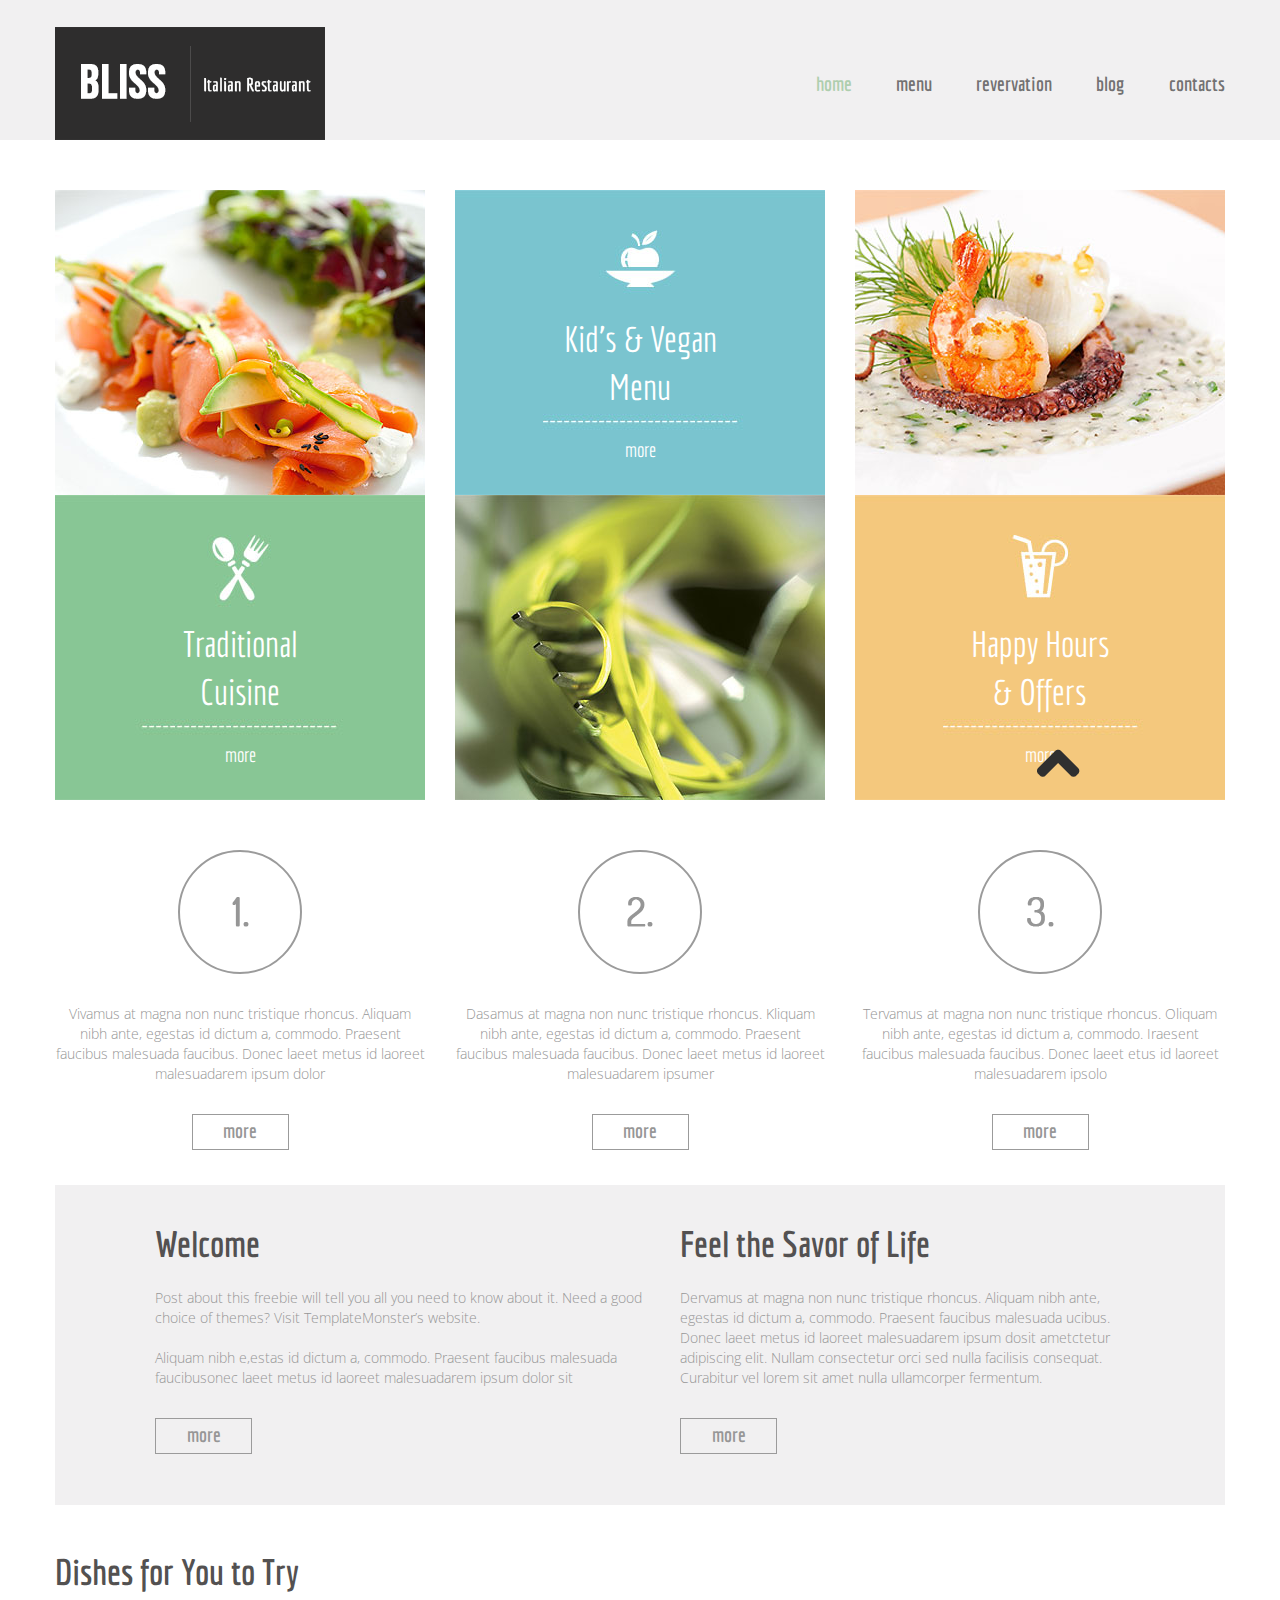
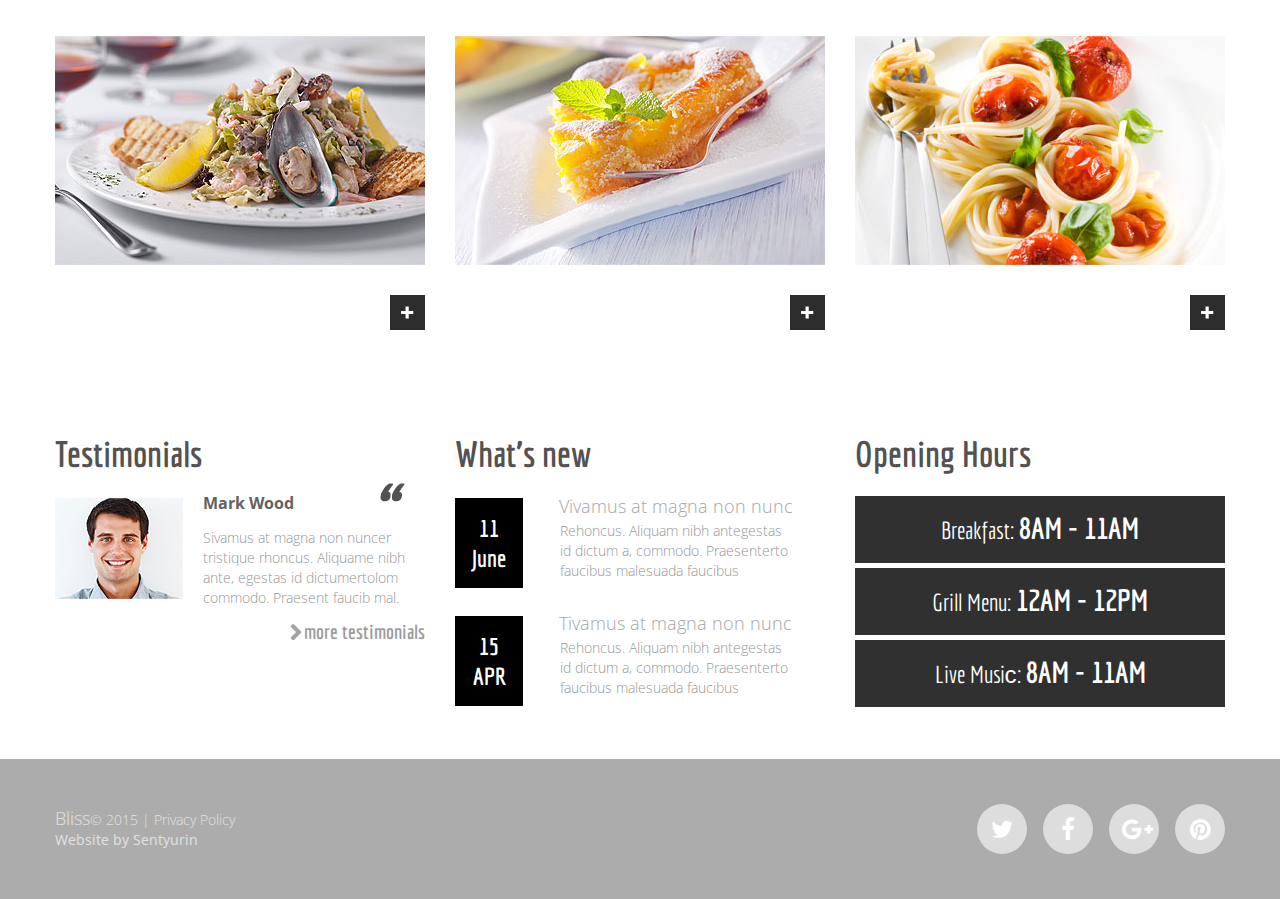
==== index.html @ a60a2397 "+page blog" ====
<!DOCTYPE html>
<html lang="en">
<head>
	<meta charset="UTF-8">
	<link rel="stylesheet" href="css/reset.css">
	<link rel="stylesheet" href="css/style.css">
	<link rel="stylesheet" href="https://maxcdn.bootstrapcdn.com/font-awesome/4.5.0/css/font-awesome.min.css">
	<link rel="shortcut icon" href="./img/favicon.png" type="image/png">
	<title>Bliss - Italian Restaurant</title>
</head>
<body>
	<div id="wrapper">
		<div id="header" class="clearfix">
			<div class="container clearfix">
				<div id="logo">
					<a href="#"><img src="./img/logo.png" height="113" width="270" alt=""></a>
				</div>
				<div id="navigation">
					<ul>
						<li><a href="#" class="active">Home</a></li>
						<li><a href="menu.html">Menu</a></li>
						<li><a href="revervation.html">Revervation</a></li>
						<li><a href="blog.html">Blog</a></li>
						<li><a href="#">Contacts</a></li>
					</ul>
				</div>
			</div>
		</div>
		<div id="top-menu" class="container clearfix">
			<div class="content">
				<div id="catalog">
					<div class="col left">
						<div class="box"></div>
						<div class="box">
							<h1>Traditional<br>Cuisine</h1>
							<a href="#">more</a>
						</div>
					</div>
					<div class="col center">
						<div class="box">
							<h1>Kid’s & Vegan<br>Menu</h1>
							<a href="#">more</a>
						</div>
						<div class="box"></div>
					</div>
					<div class="col right">
						<div class="box"></div>
						<div class="box">
							<h1>Happy Hours<br>& Offers</h1>
							<a href="#">more</a>
						</div>
					</div>
				</div>
			</div>
		</div>
		<div id="middle-menu" class="container clearfix">
			<div class="content">
				<div class="middle-box">
					<div class="mm-img">
						<img src="./img/mm-number(1).png" alt="">
					</div>
					<p>Vivamus at magna non nunc tristique rhoncus. Aliquam nibh ante, egestas id dictum a, commodo. Praesent faucibus malesuada faucibus. Donec laeet metus id laoreet malesuadarem ipsum dolor</p>
					<a href="#" class="button">more</a>
				</div>
				<div class="middle-box">
					<div class="mm-img">
						<img src="./img/mm-number(2).png" alt="">
					</div>
					<p>Dasamus at magna non nunc tristique rhoncus. Kliquam nibh ante, egestas id dictum a, commodo. Praesent faucibus malesuada faucibus. Donec laeet metus id laoreet malesuadarem ipsumer</p>
					<a href="#" class="button">more</a>
				</div>
				<div class="middle-box">
					<div class="mm-img">
						<img src="./img/mm-number(3).png" alt="">
					</div>
					<p>Tervamus at magna non nunc tristique rhoncus. Oliquam nibh ante, egestas id dictum a, commodo. Iraesent faucibus malesuada faucibus. Donec laeet etus id laoreet malesuadarem ipsolo</p>
					<a href="#" class="button">more</a>
				</div>
			</div>
		</div>
		<div id="middle-footer" class="container clearfix">
			<div id="mid-left-col">
				<h2>Welcome</h2>
				<p>Post about this <strong>freebie</strong> will tell you all you need to know about it. Need a good choice of <strong>themes</strong>? Visit TemplateMonster’s website.</p>
				<p>Aliquam nibh e,estas id dictum a, commodo. Praesent faucibus malesuada faucibusonec laeet metus id laoreet malesuadarem ipsum dolor sit</p>
				<a href="#" class="button">more</a>
			</div>
			<div id="mid-right-col">
				<h2>Feel the Savor of Life</h2>
				<p>Dervamus at magna non nunc tristique rhoncus. Aliquam nibh ante, egestas id dictum a, commodo. Praesent faucibus malesuada ucibus. Donec laeet metus id laoreet malesuadarem ipsum dosit ametctetur adipiscing elit. Nullam consectetur orci sed nulla facilisis consequat. Curabitur vel lorem sit amet nulla ullamcorper fermentum.</p>
				<a href="#" class="button">more</a>
			</div>
		</div>
		<div id="bottom-menu" class="container clearfix">
			<h2>Dishes for You to Try</h2>
			<div class="content">
				<div class="bottom-box">
					<img src="./img/bot-img(a1).jpg" height="229" width="370" alt="">
					<a href="#"><div id="add"></div></a>
				</div>
				<div class="bottom-box">
					<img src="./img/bot-img(b1).jpg" height="229" width="370" alt="">
					<a href="#"><div id="add"></div></a>
				</div>
				<div class="bottom-box">
					<img src="./img/bot-img(c1).jpg" height="229" width="370" alt="">
					<a href="#"><div id="add"></div></a>
				</div>
			</div>
		</div>
		<div id="bottom-footer" class="container clearfix">
			<div class="content">
				<div class="bottom-box foot-left-col">
				<h2>Testimonials</h2>
					<img src="./img/apostrophe-icon.png" height="19" width="25" alt="" id="apostroph">
					<img src="./img/bot-footer-img(a1).jpg" height="101" width="128" alt="">
					<h4>Mark Wood</h4>
					<p>Sivamus at magna non nuncer tristique rhoncus. Aliquame nibh ante, egestas id dictumertolom  commodo. Praesent faucib mal.</p>
					<div id="more-info">
						<a href="#">more testimonials</a>
					</div>
				</div>
				<div class="bottom-box foot-center-col">
				<h2>What’s new</h2>
					<div class="element-box">
						<p><span>Vivamus at magna non nunc</span>
						Rehoncus. Aliquam nibh antegestas id dictum a, commodo. Praesenterto faucibus malesuada faucibus</p>
						<div class="date-box">11 June</div>
					</div>
					<div class="element-box">
						<p style="margin-top: 0px"><span>Tivamus at magna non nunc </span>
						Rehoncus. Aliquam nibh antegestas id dictum a, commodo. Praesenterto faucibus malesuada faucibus</p>
						<div class="date-box" style="margin-top: 13px;">15 APR</div>
					</div>
				</div>
				<div class="bottom-box foot-right-col">
				<h2>Opening Hours</h2>
					<div class="element-box">
						<div class="time-box"><p>Breakfast: <span>8AM - 11AM</span></p></div>
						<div class="time-box"><p>Grill Menu: <span>12AM - 12PM</span></p></div>
						<div class="time-box"><p>Live Musiс: <span>8AM - 11AM</span></p></div>
					</div>
				</div>
			</div>
		</div>
	</div>
	<div id="footer" class="clearfix">
		<a href="#" id="anchor"><img src="./img/arrowup-icon.png" height="28" width="43" alt=""></a>
		<div class="container">
			<div id="copyright">
				<p><b>Bliss</b><span>&copy; 2015 |</span> Privacy Policy</p>
				<a href="#">Website by Sentyurin</a>
			</div>
			<div id="social">
				<a href="" id="twitter"><i class="fa fa-twitter"></i></a>
				<a href="" id="fb"><i class="fa fa-facebook"></i></a>
				<a href="" id="gp"><i class="fa fa-google-plus"></i></a>
				<a href="" id="email"><i class="fa fa-pinterest"></i></a>
			</div>
		</div>
	</div>
</body>
</html>
---- css/style.css ----
/*=== IMPORT GOOGLE FONTS===*/

@import url(https://fonts.googleapis.com/css?family=Economica:400,700); /* font-family: 'Economica' */
@import url(https://fonts.googleapis.com/css?family=Open+Sans:400,300,700); /* font-family: 'Open Sans'; */

/* Задачи:

1) Сделать типографию + ссылке в топовых постах +
2) Оптимизировать код: прописать префиксы, поудалять ненужные параметры
3) Пофиксить нижний блок после картинок: добавить иконку к ссылке "more testimonials" +
4) Решить что-то со шрифтами +
5) Подобавлять ко всем путям изображений в HTML './'
6) Сделать нормально иконку-ссылку в нижем меню (стрелочка) +
7) Сделать перенос строки для цифр в нижнем центральном меню (black box) - padding
8) Пересохранить все изображения в PNG в черезстрочном формате
9) Сделать нормальный скелет header, section, footer
10) Убрать высоту у страниц
11) Изменить описание плиток в разделе menu 
12) Сделать якорь (arrow) адаптивным

*/

/*=== END IMPORT ===*/

.clearfix {
	content: '';
	display: block;
	clear: both;
}

body {
	background: #fff;
}

h1 {
	font: 36px/48px 'Economica', sans-serif;
	color: #fff;
}

h2 {
	font: bold 36px/48px 'Economica', sans-serif;
	color: #535151;
}

h3 {
	font: 24px/20px 'Open Sans', sans-serif;
	color: #636262;
}

h4 {
	font: bold 16px/20px 'Open Sans', sans-serif;
	color: #636262;
}

h5 {
	font: lighter 18px/20px 'Open Sans', sans-serif;
	color: #a6a6a6;
}

h6 {
	font: 18px/24px 'Open Sans', sans-serif;
}

p {
	font: lighter 14px/20px 'Open Sans', sans-serif;
	color: #969696;
}

a {
	outline: none;
	text-decoration: none;
}

.container {
	width: 1170px;
	margin: 0 auto;
}

/*=== HEADER ===*/

#wrapper {
	height: 100%;
}

#header {
	background: #f1f0f1;
	height: 140px;
}

#logo {
	float: left;
	margin-top: 27px;
}

#navigation {
	float: right;
	text-transform: lowercase;
}

#navigation ul {
	margin-top: 60px;
}

#navigation li {
	display: inline-block;
	margin-left: 40px;
	font: bold 20px/48px 'Economica', sans-serif;
}

#navigation a {
	color: #727171;
}

#navigation .active {
	color: #aeceae;
}

/*=== END HEADER ===*/

/*=== PAGE "HOME" ===*/

.content {
	margin-left: -30px;
}

/*--- CATALOG ---*/

#top-menu {
	margin-top: 50px;
	height: 610px;
}

.box {
	height: 305px;
	width: 370px;
	background: #f1f0f1;
	margin-left: 30px;
}

.box h1 {
	text-align: center;
	padding-top: 125px;
}

.box a {
	font: 20px/48px 'Economica', sans-serif;
	color: #fff;
	margin: 15px 170px;
	display: block;
	text-transform: lowercase;
}

#catalog .col {
	float: left;
}

#catalog .left .box:first-child {
	background: url(../img/top-imga1.jpg);
}

#catalog .left .box:last-child {
	background: url(../img/top-imga2.jpg);
}

#catalog .center .box:first-child {
	background: url(../img/top-imgb1.jpg);
}

#catalog .center .box:last-child {
	background: url(../img/top-imgb2.jpg);
}

#catalog .right .box:first-child {
	background: url(../img/top-imgc1.jpg);
}

#catalog .right .box:last-child {
	background: url(../img/top-imgc2.jpg);
}

/*--- END CATALOG ---*/

#middle-menu {
	margin-top: 30px;
}

.middle-box {
	text-align: center;
	display: inline-block;
	float: left;
	height: 355px;
	width: 370px;
	margin-left: 30px;
}

.mm-img {
	height: 120px;
	width: 120px;
	border: 2px solid #9b9b9b;
	border-radius: 50%;
	text-align: center;
	line-height: 140px;
	margin: 0 auto;
	margin-top: 20px;
	margin-bottom: 30px;
}

.middle-box a {
	font: bold 20px/48px 'Economica', sans-serif;
	margin-top: 30px;
	background: #fff;
	line-height: 32px;
	display: inline-block;
}

#middle-footer {
	height: 320px;
	background: #f1f0f1;
	margin-top: 20px;
}

#middle-footer .container {
	background: #f1f0f1;
}

#middle-footer p {
	margin-top: 20px;
}

#middle-footer a {
	font: bold 20px/48px 'Economica', sans-serif;
	line-height: 32px;
	display: inline-block;
}

#mid-left-col {
	float: left;
	width: 490px;
	padding: 35px 0;
	margin-left: 100px;
	display: block;
}

#mid-right-col {
	float: right;
	padding: 35px 0;
	width: 470px;
	margin-right: 75px;
}

#bottom-menu {
	height: 385px;
	margin-top: 43px;
}

#bottom-menu h2 {
	margin-bottom: 40px;
}

#bottom-menu img {
	display: block;
}


.bottom-box {
	width: 370px;
	float: left;
	margin-left: 30px;
}
.bottom-box a {
	display: block;
}

#add {
	width: 35px;
	height: 35px;
	background: url(../img/add-icon.png) no-repeat center, #2e2d2d;
	float: right;
	margin-top: 30px;
}

#add:active {
	box-shadow: inset 0 0 10px rgba(0,0,0,1);
}

#bottom-footer {
	height: 279px;
	margin-top: 97px;
}

#bottom-footer .bottom-box {
	height: 278px;
}

#bottom-footer .foot-center-col h2 {
	margin-bottom: 20px;
}

#apostroph {
	float: right;
	position: relative;
	top: -15px;
}

.foot-left-col img {
	float: left;
	margin-top: 20px;
	margin-right: 20px;
}

.foot-left-col h4, p {
	margin-top: 15px;
	display: block;
}

.foot-left-col a {
	color: #9b9b9b;
	text-transform: lowercase;
	font: bold 20px/48px 'Economica', sans-serif;
	float: right;
}

.foot-left-col a:hover {
	color: #2e2d2d;
	transition: .2s;
}

.foot-left-col a {
	background: url(../img/arrow-icon.png) no-repeat left center;
	width: 135px;
}

#more-info {
	text-align: right;
}

.foot-center-col .element-box {
	height: 105px;
	width: 370px;
}

.foot-center-col .date-box {
	background: #000;
	color: #fff;
	font: bold 24px/30px 'Economica', sans-serif;
	width: 68px;
	text-align: center;
	line-height: 30px;
	display: block;
	margin-right: 30px;
	float: left;
	padding: 15px;
	height: 90px;

	-webkit-box-sizing: border-box;
	-moz-box-sizing: border-box;
	-o-box-sizing: border-box;
	box-sizing: border-box;
}

.foot-center-col p {
	float: right;
	width: 235px;
	margin-top: -12px;
}

.foot-center-col span {
	float: right;
	width: 250px;
	margin-top: 10px;
	font: lighter 18px/20px 'Open Sans', sans-serif;
	color: #a6a6a6;
	position: relative;
	left: 14px;
	margin-bottom: 5px;
}

.foot-center-col p {
	margin-right: 30px;
	right: 10px;
}

.foot-right-col .time-box {
	height: 67px;
	width: 370px;
	background: #303030;
	margin-top: 5px;
	display: inline-block;
	text-align: center;
}

.foot-right-col .time-box p {
	font: 24px/48px 'Economica', sans-serif;
	color: #fff;
	position: relative;
	top: -7px;
}

.foot-right-col .time-box span {
	font: bold 30px/48px 'Economica', sans-serif;
}

.foot-right-col .element-box {
	margin-top: 13px;
}

/*=== END PAGE "HOME" ===*/


/*=== PAGE "MENU" ===*/

.box-2 {
	height: 490px;
	width: 370px;
	background: #f1f0f1;
	float: left;
	margin: 30px 0 0px 30px;
}

.box-text {
	margin: 25px;
}

.button {
	border: 1px solid #9b9b9b;
	font: bold 20px/48px 'Economica', sans-serif;
	margin-top: 30px;
	width: 97px;
	height: 36px;
	color: #969696;
	line-height: 32px;
	vertical-align: middle;
	display: inline-block;
	text-align: center;
	cursor: pointer;

	-webkit-box-sizing: border-box;
	-moz-box-sizing: border-box;
	-o-box-sizing: border-box;
	box-sizing: border-box;
}

.button:hover {
	color: #fff;
	background: #2e2d2d;
	border: 1px solid #2e2d2d;
	transition: .2s;
}

/*=== END PAGE "MENU" ===*/

/*=== PAGE "RESERVATION" ===*/

#left-column img {
	float: left;
}

#reservation h2 {
	margin-top: 40px;
	margin-bottom: 20px;
}

.text-a {
	padding-left: 30px;
	width: 360px;
	float: left;
}

.text-b {
	width: 770px;
	float: left;
}

#right-column {
	width: 365px;
	float: right;
}

#right-column select {
	float: right;
	margin-left: 20px;
	height: 30px;
	width: 95px;
	margin-top: 15px;
	border: 1px solid #f1f1f1;
	font: 14px/27px 'Open Sans', sans-serif;
	background: #fdfdfd;
	color: #737272;
	outline: none;
	display: inline-block;
}

#right-column option {
	width: 55px;
	text-align: center;
}

#right-column .left_selection {
	float: left;
	width: 150px;
	height: 30px;
}

#right-column .right_selection {
	float: right;
	width: 150px;
	height: 30px;
}


input {
	margin-top: 15px;
	height: 30px;
	width: 365px;
	padding-left: 10px;
	font: 14px/27px 'Open Sans', sans-serif;
	background: #fdfdfd;
	color: #737272;
	border: 1px solid #f1f1f1;

	-webkit-box-sizing: border-box;
	-moz-box-sizing: border-box;
	-o-box-sizing: border-box;
	box-sizing: border-box;
}

input:focus {
	outline: none;
}

.cal-input {
	background: url(../img/cal-icon-menu.png) no-repeat 240px 2px, #fdfdfd;
} 

.short-input {
	width: 280px;
	float: right;
}

#right-column .button {
	float: right;
	margin-left: 15px;
}

#right-column textarea {
	height: 140px;
	width: 365px;
	margin-top: 65px;
	padding-left: 10px;
	font: 14px/27px 'Open Sans', sans-serif;
	border: 1px solid #f1f1f1;
	outline: none;
	resize: none;

	-webkit-box-sizing: border-box;
	-moz-box-sizing: border-box;
	-o-box-sizing: border-box;
	box-sizing: border-box;
}

#right-column span {
	float: left;
	margin-top: 17px;
	font: 14px/27px 'Open Sans', sans-serif;
	color: #535151;
}

.input-contacts {
	font: 16px/20px 'Open Sans', sans-serif;
	color: #727171;
	margin-bottom: 45px;
	width: 90%;
}

/*=== END "RESERVATION" ===*/

/*=== PAGE "BLOG" ===*/

#blog {
	margin-top: 50px;
}

#blog h3 {
	margin-bottom: 25px;
}

#blog_page {
	width: 800px;
	float: left;
}

.blog_box {
	min-height: 680px;
	width: 670px;
}

#blog_list {
	width: 365px;
	height: 305px;
	float: right;
}

#blog_list h2 {margin-bottom: 10px;}

#blog_list a {
	font: 16px/24px 'Open Sans', sans-serif;
	color: #636262;
}

#blog_list ul {
	margin-left: 20px;
	list-style-type: disc;
	color: #636262;
}

#blog_posts {
	float: right;
	margin-top: 20px;
}

#blog_posts img {
	margin-bottom: 45px;
}

#blog_posts h2 {
	margin-bottom: 20px;
}

.posts_box{
	min-height: 125px;
	width: 365px;
}

.posts_text {
	width: 210px;
	float: right;
}

/*=== END PAGE "BLOG"===*/

/*=== FOOTER ===*/

#footer {
	background: #adacac;
	height: 140px;
	bottom: 0;
	position: relative;
	top: 35px;
}

#copyright b {
	font: lighter 18px/18px 'Open Sans', sans-serif;
}

#copyright p {
	padding-top: 50px;
	color: #e2e2e2;
	position: relative;
}

#copyright a {
	font: 14px 'Open Sans', sans-serif;
	color: #e2e2e2;
}

#social a {
	height: 24px;
	width: 24px;
	background: #ddd;
	border-radius: 50%;
	padding: 13px;
	display: inline-block;
	float: left;
	text-align: center;
	margin-left: 16px;
	position: relative;
	top: -45px;
}

#social i {
	color: #fff;
	font-size: 24px;
}

#social {
	float: right;
}

#anchor {
	position: fixed;
	right: 200px;
	bottom: 120px;
	z-index: 1;
}

/*=== END FOOTER ===*/
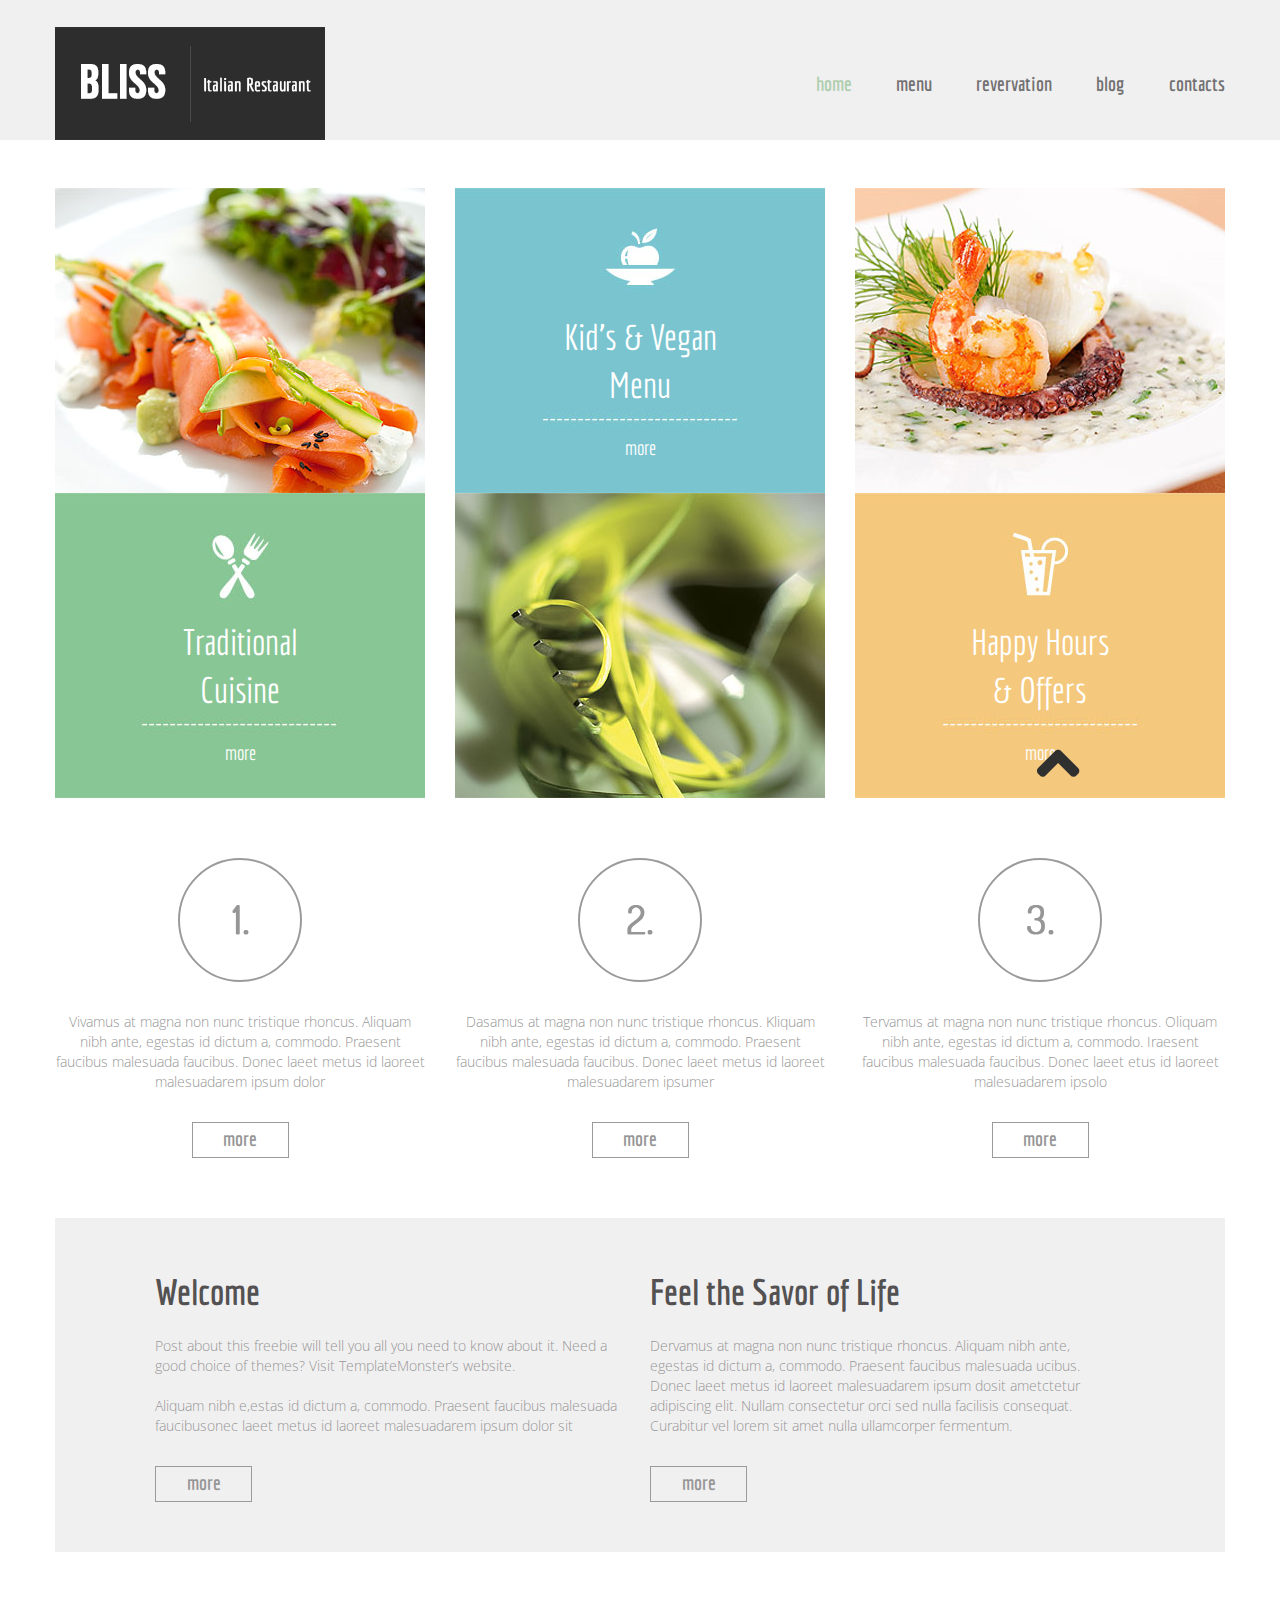
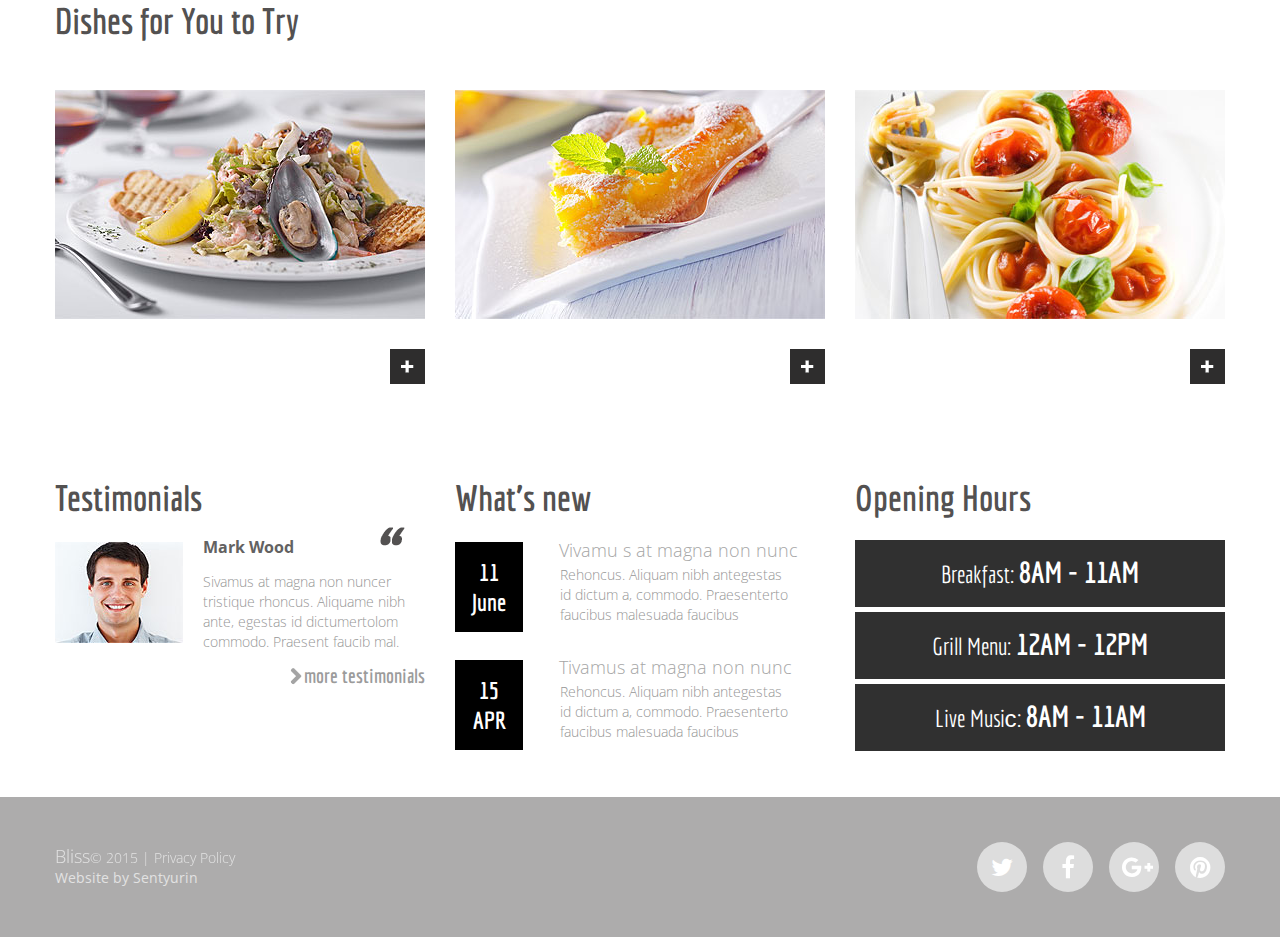
==== commit 96ec2bee: "full fix page "menu"" ====
--- a/index.html
+++ b/index.html
@@ -1,163 +1,163 @@
-<!DOCTYPE html>
-<html lang="en">
-<head>
-	<meta charset="UTF-8">
-	<link rel="stylesheet" href="css/reset.css">
-	<link rel="stylesheet" href="css/style.css">
-	<link rel="stylesheet" href="https://maxcdn.bootstrapcdn.com/font-awesome/4.5.0/css/font-awesome.min.css">
-	<link rel="shortcut icon" href="./img/favicon.png" type="image/png">
-	<title>Bliss - Italian Restaurant</title>
-</head>
-<body>
-	<div id="wrapper">
-		<div id="header" class="clearfix">
-			<div class="container clearfix">
-				<div id="logo">
-					<a href="#"><img src="./img/logo.png" height="113" width="270" alt=""></a>
-				</div>
-				<div id="navigation">
-					<ul>
-						<li><a href="#" class="active">Home</a></li>
-						<li><a href="menu.html">Menu</a></li>
-						<li><a href="revervation.html">Revervation</a></li>
-						<li><a href="blog.html">Blog</a></li>
-						<li><a href="#">Contacts</a></li>
-					</ul>
-				</div>
-			</div>
-		</div>
-		<div id="top-menu" class="container clearfix">
-			<div class="content">
-				<div id="catalog">
-					<div class="col left">
-						<div class="box"></div>
-						<div class="box">
-							<h1>Traditional<br>Cuisine</h1>
-							<a href="#">more</a>
-						</div>
-					</div>
-					<div class="col center">
-						<div class="box">
-							<h1>Kid’s & Vegan<br>Menu</h1>
-							<a href="#">more</a>
-						</div>
-						<div class="box"></div>
-					</div>
-					<div class="col right">
-						<div class="box"></div>
-						<div class="box">
-							<h1>Happy Hours<br>& Offers</h1>
-							<a href="#">more</a>
-						</div>
-					</div>
-				</div>
-			</div>
-		</div>
-		<div id="middle-menu" class="container clearfix">
-			<div class="content">
-				<div class="middle-box">
-					<div class="mm-img">
-						<img src="./img/mm-number(1).png" alt="">
-					</div>
-					<p>Vivamus at magna non nunc tristique rhoncus. Aliquam nibh ante, egestas id dictum a, commodo. Praesent faucibus malesuada faucibus. Donec laeet metus id laoreet malesuadarem ipsum dolor</p>
-					<a href="#" class="button">more</a>
-				</div>
-				<div class="middle-box">
-					<div class="mm-img">
-						<img src="./img/mm-number(2).png" alt="">
-					</div>
-					<p>Dasamus at magna non nunc tristique rhoncus. Kliquam nibh ante, egestas id dictum a, commodo. Praesent faucibus malesuada faucibus. Donec laeet metus id laoreet malesuadarem ipsumer</p>
-					<a href="#" class="button">more</a>
-				</div>
-				<div class="middle-box">
-					<div class="mm-img">
-						<img src="./img/mm-number(3).png" alt="">
-					</div>
-					<p>Tervamus at magna non nunc tristique rhoncus. Oliquam nibh ante, egestas id dictum a, commodo. Iraesent faucibus malesuada faucibus. Donec laeet etus id laoreet malesuadarem ipsolo</p>
-					<a href="#" class="button">more</a>
-				</div>
-			</div>
-		</div>
-		<div id="middle-footer" class="container clearfix">
-			<div id="mid-left-col">
-				<h2>Welcome</h2>
-				<p>Post about this <strong>freebie</strong> will tell you all you need to know about it. Need a good choice of <strong>themes</strong>? Visit TemplateMonster’s website.</p>
-				<p>Aliquam nibh e,estas id dictum a, commodo. Praesent faucibus malesuada faucibusonec laeet metus id laoreet malesuadarem ipsum dolor sit</p>
-				<a href="#" class="button">more</a>
-			</div>
-			<div id="mid-right-col">
-				<h2>Feel the Savor of Life</h2>
-				<p>Dervamus at magna non nunc tristique rhoncus. Aliquam nibh ante, egestas id dictum a, commodo. Praesent faucibus malesuada ucibus. Donec laeet metus id laoreet malesuadarem ipsum dosit ametctetur adipiscing elit. Nullam consectetur orci sed nulla facilisis consequat. Curabitur vel lorem sit amet nulla ullamcorper fermentum.</p>
-				<a href="#" class="button">more</a>
-			</div>
-		</div>
-		<div id="bottom-menu" class="container clearfix">
-			<h2>Dishes for You to Try</h2>
-			<div class="content">
-				<div class="bottom-box">
-					<img src="./img/bot-img(a1).jpg" height="229" width="370" alt="">
-					<a href="#"><div id="add"></div></a>
-				</div>
-				<div class="bottom-box">
-					<img src="./img/bot-img(b1).jpg" height="229" width="370" alt="">
-					<a href="#"><div id="add"></div></a>
-				</div>
-				<div class="bottom-box">
-					<img src="./img/bot-img(c1).jpg" height="229" width="370" alt="">
-					<a href="#"><div id="add"></div></a>
-				</div>
-			</div>
-		</div>
-		<div id="bottom-footer" class="container clearfix">
-			<div class="content">
-				<div class="bottom-box foot-left-col">
-				<h2>Testimonials</h2>
-					<img src="./img/apostrophe-icon.png" height="19" width="25" alt="" id="apostroph">
-					<img src="./img/bot-footer-img(a1).jpg" height="101" width="128" alt="">
-					<h4>Mark Wood</h4>
-					<p>Sivamus at magna non nuncer tristique rhoncus. Aliquame nibh ante, egestas id dictumertolom  commodo. Praesent faucib mal.</p>
-					<div id="more-info">
-						<a href="#">more testimonials</a>
-					</div>
-				</div>
-				<div class="bottom-box foot-center-col">
-				<h2>What’s new</h2>
-					<div class="element-box">
-						<p><span>Vivamus at magna non nunc</span>
-						Rehoncus. Aliquam nibh antegestas id dictum a, commodo. Praesenterto faucibus malesuada faucibus</p>
-						<div class="date-box">11 June</div>
-					</div>
-					<div class="element-box">
-						<p style="margin-top: 0px"><span>Tivamus at magna non nunc </span>
-						Rehoncus. Aliquam nibh antegestas id dictum a, commodo. Praesenterto faucibus malesuada faucibus</p>
-						<div class="date-box" style="margin-top: 13px;">15 APR</div>
-					</div>
-				</div>
-				<div class="bottom-box foot-right-col">
-				<h2>Opening Hours</h2>
-					<div class="element-box">
-						<div class="time-box"><p>Breakfast: <span>8AM - 11AM</span></p></div>
-						<div class="time-box"><p>Grill Menu: <span>12AM - 12PM</span></p></div>
-						<div class="time-box"><p>Live Musiс: <span>8AM - 11AM</span></p></div>
-					</div>
-				</div>
-			</div>
-		</div>
-	</div>
-	<div id="footer" class="clearfix">
-		<a href="#" id="anchor"><img src="./img/arrowup-icon.png" height="28" width="43" alt=""></a>
-		<div class="container">
-			<div id="copyright">
-				<p><b>Bliss</b><span>&copy; 2015 |</span> Privacy Policy</p>
-				<a href="#">Website by Sentyurin</a>
-			</div>
-			<div id="social">
-				<a href="" id="twitter"><i class="fa fa-twitter"></i></a>
-				<a href="" id="fb"><i class="fa fa-facebook"></i></a>
-				<a href="" id="gp"><i class="fa fa-google-plus"></i></a>
-				<a href="" id="email"><i class="fa fa-pinterest"></i></a>
-			</div>
-		</div>
-	</div>
-</body>
+<!DOCTYPE html>
+<html lang="en">
+<head>
+	<meta charset="UTF-8">
+	<link rel="stylesheet" href="css/reset.css">
+	<link rel="stylesheet" href="css/style.css">
+	<link rel="stylesheet" href="https://maxcdn.bootstrapcdn.com/font-awesome/4.5.0/css/font-awesome.min.css"> <!-- import icons -->
+	<link rel="shortcut icon" href="img/favicon.png" type="image/png">
+	<title>Bliss - Italian Restaurant</title>
+</head>
+<body>
+	<div class="wrapper">
+		<div id="header" class="clearfix">
+			<div class="container">
+				<div id="logo">
+					<a href="#"><img src="img/logo.png" height="113" width="270" alt=""></a>
+				</div>
+				<ul id="navigation">
+					<li><a href="#" class="active">Home</a></li>
+					<li><a href="menu.html">Menu</a></li>
+					<li><a href="revervation.html">Revervation</a></li>
+					<li><a href="blog.html">Blog</a></li>
+					<li><a href="contacts.html">Contacts</a></li>
+				</ul>
+			</div>
+		</div>
+		<div id="sources" class="container clearfix row">
+			<div class="content">
+				<div id="src-items">
+					<div class="col left">
+						<div class="src-item"></div>
+						<div class="src-item">
+							<h1>Traditional<br>Cuisine</h1>
+							<a href="#">more</a>
+						</div>
+					</div>
+					<div class="col center">
+						<div class="src-item">
+							<h1>Kid’s & Vegan<br>Menu</h1>
+							<a href="#">more</a>
+						</div>
+						<div class="src-item"></div>
+					</div>
+					<div class="col right">
+						<div class="src-item"></div>
+						<div class="src-item">
+							<h1>Happy Hours<br>& Offers</h1>
+							<a href="#">more</a>
+						</div>
+					</div>
+				</div>
+			</div>
+		</div>
+		<div id="steps" class="container clearfix">
+			<div class="content">
+				<div class="s-item row">
+					<div class="mm-img">
+						<img src="./img/mm-number(1).png" alt="">
+					</div>
+					<p>Vivamus at magna non nunc tristique rhoncus. Aliquam nibh ante, egestas id dictum a, commodo. Praesent faucibus malesuada faucibus. Donec laeet metus id laoreet malesuadarem ipsum dolor</p>
+					<a href="#" class="button">more</a>
+				</div>
+				<div class="s-item row">
+					<div class="mm-img">
+						<img src="./img/mm-number(2).png" alt="">
+					</div>
+					<p>Dasamus at magna non nunc tristique rhoncus. Kliquam nibh ante, egestas id dictum a, commodo. Praesent faucibus malesuada faucibus. Donec laeet metus id laoreet malesuadarem ipsumer</p>
+					<a href="#" class="button">more</a>
+				</div>
+				<div class="s-item row">
+					<div class="mm-img">
+						<img src="./img/mm-number(3).png" alt="">
+					</div>
+					<p>Tervamus at magna non nunc tristique rhoncus. Oliquam nibh ante, egestas id dictum a, commodo. Iraesent faucibus malesuada faucibus. Donec laeet etus id laoreet malesuadarem ipsolo</p>
+					<a href="#" class="button">more</a>
+				</div>
+			</div>
+		</div>
+		<div id="posts" class="container clearfix row">
+			<div class="col">
+				<h2>Welcome</h2>
+				<p>Post about this <strong>freebie</strong> will tell you all you need to know about it. Need a good choice of <strong>themes</strong>? Visit TemplateMonster’s website.</p>
+				<p>Aliquam nibh e,estas id dictum a, commodo. Praesent faucibus malesuada faucibusonec laeet metus id laoreet malesuadarem ipsum dolor sit</p>
+				<a href="#" class="button">more</a>
+			</div>
+			<div class="col">
+				<h2>Feel the Savor of Life</h2>
+				<p>Dervamus at magna non nunc tristique rhoncus. Aliquam nibh ante, egestas id dictum a, commodo. Praesent faucibus malesuada ucibus. Donec laeet metus id laoreet malesuadarem ipsum dosit ametctetur adipiscing elit. Nullam consectetur orci sed nulla facilisis consequat. Curabitur vel lorem sit amet nulla ullamcorper fermentum.</p>
+				<a href="#" class="button">more</a>
+			</div>
+		</div>
+		<div id="catalog" class="container clearfix row">
+			<h2>Dishes for You to Try</h2>
+			<div class="content row">
+				<div class="c-item">
+					<img src="./img/bot-img(a1).jpg" height="229" width="370" alt="">
+					<a href="#"><div class="add-button"></div></a>
+				</div>
+				<div class="c-item">
+					<img src="./img/bot-img(b1).jpg" height="229" width="370" alt="">
+					<a href="#"><div class="add-button"></div></a>
+				</div>
+				<div class="c-item">
+					<img src="./img/bot-img(c1).jpg" height="229" width="370" alt="">
+					<a href="#"><div class="add-button"></div></a>
+				</div>
+			</div>
+		</div>
+		<div id="info" class="container clearfix row">
+			<div class="content">
+				<div class="c-item foot-left-col"> <!-- flexible class -->
+				<h2>Testimonials</h2>
+					<!-- need fix --><img src="./img/apostrophe-icon.png" height="19" width="25" id="apostroph">
+					<img src="./img/bot-footer-img(a1).jpg" height="101" width="128" alt="">
+					<h4>Mark Wood</h4>
+					<p>Sivamus at magna non nuncer tristique rhoncus. Aliquame nibh ante, egestas id dictumertolom  commodo. Praesent faucib mal.</p>
+					<div id="more-info">
+						<a href="#">more testimonials</a>
+					</div>
+				</div>
+				<div class="c-item foot-center-col"> <!-- flexible class -->
+				<h2>What’s new</h2>
+					<div class="info-item">
+						<p><span>Vivamu s at magna non nunc</span>
+						Rehoncus. Aliquam nibh antegestas id dictum a, commodo. Praesenterto faucibus malesuada faucibus</p>
+						<div class="date-box">11 June</div>
+					</div>
+					<div class="info-item">
+						<p style="margin-top: 0px"><span>Tivamus at magna non nunc </span>
+						Rehoncus. Aliquam nibh antegestas id dictum a, commodo. Praesenterto faucibus malesuada faucibus</p>
+						<div class="date-box" style="margin-top: 13px;">15 APR</div>
+					</div>
+				</div>
+				<div class="c-item foot-right-col"> <!-- flexible class -->
+				<h2>Opening Hours</h2>
+					<div class="info-item">
+						<div class="time-box"><p>Breakfast: <span>8AM - 11AM</span></p></div>
+						<div class="time-box"><p>Grill Menu: <span>12AM - 12PM</span></p></div>
+						<div class="time-box"><p>Live Musiс: <span>8AM - 11AM</span></p></div>
+					</div>
+				</div>
+			</div>
+		</div>
+	</div>
+	<div id="footer" class="clearfix">
+		<a href="#" id="anchor">
+			<img src="./img/arrowup-icon.png" height="28" width="43" alt="">
+		</a>
+		<div class="container">
+			<div id="copyright">
+				<p><b>Bliss</b><span>&copy; 2015 |</span> Privacy Policy</p>
+				<a href="#">Website by Sentyurin</a>
+			</div>
+			<div id="social">
+				<a href="" id="twitter"><i class="fa fa-twitter"></i></a>
+				<a href="" id="fb"><i class="fa fa-facebook"></i></a>
+				<a href="" id="gp"><i class="fa fa-google-plus"></i></a>
+				<a href="" id="email"><i class="fa fa-pinterest"></i></a>
+			</div>
+		</div>
+	</div>
+</body>
 </html>--- a/css/style.css
+++ b/css/style.css
@@ -1,696 +1,800 @@
-/*=== IMPORT GOOGLE FONTS===*/
-
-@import url(https://fonts.googleapis.com/css?family=Economica:400,700); /* font-family: 'Economica' */
-@import url(https://fonts.googleapis.com/css?family=Open+Sans:400,300,700); /* font-family: 'Open Sans'; */
-
-/* Задачи:
-
-1) Сделать типографию + ссылке в топовых постах +
-2) Оптимизировать код: прописать префиксы, поудалять ненужные параметры
-3) Пофиксить нижний блок после картинок: добавить иконку к ссылке "more testimonials" +
-4) Решить что-то со шрифтами +
-5) Подобавлять ко всем путям изображений в HTML './'
-6) Сделать нормально иконку-ссылку в нижем меню (стрелочка) +
-7) Сделать перенос строки для цифр в нижнем центральном меню (black box) - padding
-8) Пересохранить все изображения в PNG в черезстрочном формате
-9) Сделать нормальный скелет header, section, footer
-10) Убрать высоту у страниц
-11) Изменить описание плиток в разделе menu 
-12) Сделать якорь (arrow) адаптивным
-
-*/
-
-/*=== END IMPORT ===*/
-
-.clearfix {
-	content: '';
-	display: block;
-	clear: both;
-}
-
-body {
-	background: #fff;
-}
-
-h1 {
-	font: 36px/48px 'Economica', sans-serif;
-	color: #fff;
-}
-
-h2 {
-	font: bold 36px/48px 'Economica', sans-serif;
-	color: #535151;
-}
-
-h3 {
-	font: 24px/20px 'Open Sans', sans-serif;
-	color: #636262;
-}
-
-h4 {
-	font: bold 16px/20px 'Open Sans', sans-serif;
-	color: #636262;
-}
-
-h5 {
-	font: lighter 18px/20px 'Open Sans', sans-serif;
-	color: #a6a6a6;
-}
-
-h6 {
-	font: 18px/24px 'Open Sans', sans-serif;
-}
-
-p {
-	font: lighter 14px/20px 'Open Sans', sans-serif;
-	color: #969696;
-}
-
-a {
-	outline: none;
-	text-decoration: none;
-}
-
-.container {
-	width: 1170px;
-	margin: 0 auto;
-}
-
-/*=== HEADER ===*/
-
-#wrapper {
-	height: 100%;
-}
-
-#header {
-	background: #f1f0f1;
-	height: 140px;
-}
-
-#logo {
-	float: left;
-	margin-top: 27px;
-}
-
-#navigation {
-	float: right;
-	text-transform: lowercase;
-}
-
-#navigation ul {
-	margin-top: 60px;
-}
-
-#navigation li {
-	display: inline-block;
-	margin-left: 40px;
-	font: bold 20px/48px 'Economica', sans-serif;
-}
-
-#navigation a {
-	color: #727171;
-}
-
-#navigation .active {
-	color: #aeceae;
-}
-
-/*=== END HEADER ===*/
-
-/*=== PAGE "HOME" ===*/
-
-.content {
-	margin-left: -30px;
-}
-
-/*--- CATALOG ---*/
-
-#top-menu {
-	margin-top: 50px;
-	height: 610px;
-}
-
-.box {
-	height: 305px;
-	width: 370px;
-	background: #f1f0f1;
-	margin-left: 30px;
-}
-
-.box h1 {
-	text-align: center;
-	padding-top: 125px;
-}
-
-.box a {
-	font: 20px/48px 'Economica', sans-serif;
-	color: #fff;
-	margin: 15px 170px;
-	display: block;
-	text-transform: lowercase;
-}
-
-#catalog .col {
-	float: left;
-}
-
-#catalog .left .box:first-child {
-	background: url(../img/top-imga1.jpg);
-}
-
-#catalog .left .box:last-child {
-	background: url(../img/top-imga2.jpg);
-}
-
-#catalog .center .box:first-child {
-	background: url(../img/top-imgb1.jpg);
-}
-
-#catalog .center .box:last-child {
-	background: url(../img/top-imgb2.jpg);
-}
-
-#catalog .right .box:first-child {
-	background: url(../img/top-imgc1.jpg);
-}
-
-#catalog .right .box:last-child {
-	background: url(../img/top-imgc2.jpg);
-}
-
-/*--- END CATALOG ---*/
-
-#middle-menu {
-	margin-top: 30px;
-}
-
-.middle-box {
-	text-align: center;
-	display: inline-block;
-	float: left;
-	height: 355px;
-	width: 370px;
-	margin-left: 30px;
-}
-
-.mm-img {
-	height: 120px;
-	width: 120px;
-	border: 2px solid #9b9b9b;
-	border-radius: 50%;
-	text-align: center;
-	line-height: 140px;
-	margin: 0 auto;
-	margin-top: 20px;
-	margin-bottom: 30px;
-}
-
-.middle-box a {
-	font: bold 20px/48px 'Economica', sans-serif;
-	margin-top: 30px;
-	background: #fff;
-	line-height: 32px;
-	display: inline-block;
-}
-
-#middle-footer {
-	height: 320px;
-	background: #f1f0f1;
-	margin-top: 20px;
-}
-
-#middle-footer .container {
-	background: #f1f0f1;
-}
-
-#middle-footer p {
-	margin-top: 20px;
-}
-
-#middle-footer a {
-	font: bold 20px/48px 'Economica', sans-serif;
-	line-height: 32px;
-	display: inline-block;
-}
-
-#mid-left-col {
-	float: left;
-	width: 490px;
-	padding: 35px 0;
-	margin-left: 100px;
-	display: block;
-}
-
-#mid-right-col {
-	float: right;
-	padding: 35px 0;
-	width: 470px;
-	margin-right: 75px;
-}
-
-#bottom-menu {
-	height: 385px;
-	margin-top: 43px;
-}
-
-#bottom-menu h2 {
-	margin-bottom: 40px;
-}
-
-#bottom-menu img {
-	display: block;
-}
-
-
-.bottom-box {
-	width: 370px;
-	float: left;
-	margin-left: 30px;
-}
-.bottom-box a {
-	display: block;
-}
-
-#add {
-	width: 35px;
-	height: 35px;
-	background: url(../img/add-icon.png) no-repeat center, #2e2d2d;
-	float: right;
-	margin-top: 30px;
-}
-
-#add:active {
-	box-shadow: inset 0 0 10px rgba(0,0,0,1);
-}
-
-#bottom-footer {
-	height: 279px;
-	margin-top: 97px;
-}
-
-#bottom-footer .bottom-box {
-	height: 278px;
-}
-
-#bottom-footer .foot-center-col h2 {
-	margin-bottom: 20px;
-}
-
-#apostroph {
-	float: right;
-	position: relative;
-	top: -15px;
-}
-
-.foot-left-col img {
-	float: left;
-	margin-top: 20px;
-	margin-right: 20px;
-}
-
-.foot-left-col h4, p {
-	margin-top: 15px;
-	display: block;
-}
-
-.foot-left-col a {
-	color: #9b9b9b;
-	text-transform: lowercase;
-	font: bold 20px/48px 'Economica', sans-serif;
-	float: right;
-}
-
-.foot-left-col a:hover {
-	color: #2e2d2d;
-	transition: .2s;
-}
-
-.foot-left-col a {
-	background: url(../img/arrow-icon.png) no-repeat left center;
-	width: 135px;
-}
-
-#more-info {
-	text-align: right;
-}
-
-.foot-center-col .element-box {
-	height: 105px;
-	width: 370px;
-}
-
-.foot-center-col .date-box {
-	background: #000;
-	color: #fff;
-	font: bold 24px/30px 'Economica', sans-serif;
-	width: 68px;
-	text-align: center;
-	line-height: 30px;
-	display: block;
-	margin-right: 30px;
-	float: left;
-	padding: 15px;
-	height: 90px;
-
-	-webkit-box-sizing: border-box;
-	-moz-box-sizing: border-box;
-	-o-box-sizing: border-box;
-	box-sizing: border-box;
-}
-
-.foot-center-col p {
-	float: right;
-	width: 235px;
-	margin-top: -12px;
-}
-
-.foot-center-col span {
-	float: right;
-	width: 250px;
-	margin-top: 10px;
-	font: lighter 18px/20px 'Open Sans', sans-serif;
-	color: #a6a6a6;
-	position: relative;
-	left: 14px;
-	margin-bottom: 5px;
-}
-
-.foot-center-col p {
-	margin-right: 30px;
-	right: 10px;
-}
-
-.foot-right-col .time-box {
-	height: 67px;
-	width: 370px;
-	background: #303030;
-	margin-top: 5px;
-	display: inline-block;
-	text-align: center;
-}
-
-.foot-right-col .time-box p {
-	font: 24px/48px 'Economica', sans-serif;
-	color: #fff;
-	position: relative;
-	top: -7px;
-}
-
-.foot-right-col .time-box span {
-	font: bold 30px/48px 'Economica', sans-serif;
-}
-
-.foot-right-col .element-box {
-	margin-top: 13px;
-}
-
-/*=== END PAGE "HOME" ===*/
-
-
-/*=== PAGE "MENU" ===*/
-
-.box-2 {
-	height: 490px;
-	width: 370px;
-	background: #f1f0f1;
-	float: left;
-	margin: 30px 0 0px 30px;
-}
-
-.box-text {
-	margin: 25px;
-}
-
-.button {
-	border: 1px solid #9b9b9b;
-	font: bold 20px/48px 'Economica', sans-serif;
-	margin-top: 30px;
-	width: 97px;
-	height: 36px;
-	color: #969696;
-	line-height: 32px;
-	vertical-align: middle;
-	display: inline-block;
-	text-align: center;
-	cursor: pointer;
-
-	-webkit-box-sizing: border-box;
-	-moz-box-sizing: border-box;
-	-o-box-sizing: border-box;
-	box-sizing: border-box;
-}
-
-.button:hover {
-	color: #fff;
-	background: #2e2d2d;
-	border: 1px solid #2e2d2d;
-	transition: .2s;
-}
-
-/*=== END PAGE "MENU" ===*/
-
-/*=== PAGE "RESERVATION" ===*/
-
-#left-column img {
-	float: left;
-}
-
-#reservation h2 {
-	margin-top: 40px;
-	margin-bottom: 20px;
-}
-
-.text-a {
-	padding-left: 30px;
-	width: 360px;
-	float: left;
-}
-
-.text-b {
-	width: 770px;
-	float: left;
-}
-
-#right-column {
-	width: 365px;
-	float: right;
-}
-
-#right-column select {
-	float: right;
-	margin-left: 20px;
-	height: 30px;
-	width: 95px;
-	margin-top: 15px;
-	border: 1px solid #f1f1f1;
-	font: 14px/27px 'Open Sans', sans-serif;
-	background: #fdfdfd;
-	color: #737272;
-	outline: none;
-	display: inline-block;
-}
-
-#right-column option {
-	width: 55px;
-	text-align: center;
-}
-
-#right-column .left_selection {
-	float: left;
-	width: 150px;
-	height: 30px;
-}
-
-#right-column .right_selection {
-	float: right;
-	width: 150px;
-	height: 30px;
-}
-
-
-input {
-	margin-top: 15px;
-	height: 30px;
-	width: 365px;
-	padding-left: 10px;
-	font: 14px/27px 'Open Sans', sans-serif;
-	background: #fdfdfd;
-	color: #737272;
-	border: 1px solid #f1f1f1;
-
-	-webkit-box-sizing: border-box;
-	-moz-box-sizing: border-box;
-	-o-box-sizing: border-box;
-	box-sizing: border-box;
-}
-
-input:focus {
-	outline: none;
-}
-
-.cal-input {
-	background: url(../img/cal-icon-menu.png) no-repeat 240px 2px, #fdfdfd;
-} 
-
-.short-input {
-	width: 280px;
-	float: right;
-}
-
-#right-column .button {
-	float: right;
-	margin-left: 15px;
-}
-
-#right-column textarea {
-	height: 140px;
-	width: 365px;
-	margin-top: 65px;
-	padding-left: 10px;
-	font: 14px/27px 'Open Sans', sans-serif;
-	border: 1px solid #f1f1f1;
-	outline: none;
-	resize: none;
-
-	-webkit-box-sizing: border-box;
-	-moz-box-sizing: border-box;
-	-o-box-sizing: border-box;
-	box-sizing: border-box;
-}
-
-#right-column span {
-	float: left;
-	margin-top: 17px;
-	font: 14px/27px 'Open Sans', sans-serif;
-	color: #535151;
-}
-
-.input-contacts {
-	font: 16px/20px 'Open Sans', sans-serif;
-	color: #727171;
-	margin-bottom: 45px;
-	width: 90%;
-}
-
-/*=== END "RESERVATION" ===*/
-
-/*=== PAGE "BLOG" ===*/
-
-#blog {
-	margin-top: 50px;
-}
-
-#blog h3 {
-	margin-bottom: 25px;
-}
-
-#blog_page {
-	width: 800px;
-	float: left;
-}
-
-.blog_box {
-	min-height: 680px;
-	width: 670px;
-}
-
-#blog_list {
-	width: 365px;
-	height: 305px;
-	float: right;
-}
-
-#blog_list h2 {margin-bottom: 10px;}
-
-#blog_list a {
-	font: 16px/24px 'Open Sans', sans-serif;
-	color: #636262;
-}
-
-#blog_list ul {
-	margin-left: 20px;
-	list-style-type: disc;
-	color: #636262;
-}
-
-#blog_posts {
-	float: right;
-	margin-top: 20px;
-}
-
-#blog_posts img {
-	margin-bottom: 45px;
-}
-
-#blog_posts h2 {
-	margin-bottom: 20px;
-}
-
-.posts_box{
-	min-height: 125px;
-	width: 365px;
-}
-
-.posts_text {
-	width: 210px;
-	float: right;
-}
-
-/*=== END PAGE "BLOG"===*/
-
-/*=== FOOTER ===*/
-
-#footer {
-	background: #adacac;
-	height: 140px;
-	bottom: 0;
-	position: relative;
-	top: 35px;
-}
-
-#copyright b {
-	font: lighter 18px/18px 'Open Sans', sans-serif;
-}
-
-#copyright p {
-	padding-top: 50px;
-	color: #e2e2e2;
-	position: relative;
-}
-
-#copyright a {
-	font: 14px 'Open Sans', sans-serif;
-	color: #e2e2e2;
-}
-
-#social a {
-	height: 24px;
-	width: 24px;
-	background: #ddd;
-	border-radius: 50%;
-	padding: 13px;
-	display: inline-block;
-	float: left;
-	text-align: center;
-	margin-left: 16px;
-	position: relative;
-	top: -45px;
-}
-
-#social i {
-	color: #fff;
-	font-size: 24px;
-}
-
-#social {
-	float: right;
-}
-
-#anchor {
-	position: fixed;
-	right: 200px;
-	bottom: 120px;
-	z-index: 1;
-}
-
+/*=== IMPORT GOOGLE FONTS===*/
+
+@import url(https://fonts.googleapis.com/css?family=Economica:400,700); /* font-family: 'Economica' */
+@import url(https://fonts.googleapis.com/css?family=Open+Sans:400,300,700); /* font-family: 'Open Sans'; */
+
+/*=== END IMPORT ===*/
+
+/* Задачи:
+
+1) Сделать типографию + ссылке в топовых постах +
+2) Оптимизировать код: прописать префиксы, поудалять ненужные параметры
+3) Пофиксить нижний блок после картинок: добавить иконку к ссылке "more testimonials" +
+4) Решить что-то со шрифтами +
+5) Подобавлять ко всем путям изображений в HTML './' - не нужно
+6) Сделать нормально иконку-ссылку в нижем меню (стрелочка) +
+7) Сделать перенос строки для цифр в нижнем центральном меню (black box) - padding +
+8) Пересохранить все изображения в PNG в черезстрочном формате
+9) Сделать нормальный скелет header, section, footer - пока не нужно
+10) Убрать высоту у страниц +
+11) Изменить описание плиток в разделе menu !important
+12) Сделать якорь (arrow) адаптивным
+13) Почти полностью переверстать первую страницу +
+14) Сделать сетку +-
+15) Исправить transition во всех hover +
+16) Сделать названия под сетку - не нужно
+17) Geolocation iframe code +
+18) Добавить иконку таким типом, где это нужно:
+a:before {
+	content:'<i class="fa fa-twitter">';
+} - не получилось
+
+*/
+
+/*=== TYPOGRAPHY GRID ===*/
+
+body {
+	background: #fff;
+}
+
+h1 {
+	font: 36px/48px 'Economica', sans-serif;
+	color: #fff;
+}
+
+h2 {
+	font: bold 36px/48px 'Economica', sans-serif;
+	color: #535151;
+}
+
+h3 {
+	font: 24px/20px 'Open Sans', sans-serif;
+	color: #636262;
+}
+
+h4 {
+	font: bold 16px/20px 'Open Sans', sans-serif;
+	color: #636262;
+}
+
+h5 {
+	font: lighter 18px/20px 'Open Sans', sans-serif;
+	color: #a6a6a6;
+}
+
+h6 {
+	font: 18px/24px 'Open Sans', sans-serif; /* for special tasks */
+}
+
+p {
+	font: lighter 14px/20px 'Open Sans', sans-serif;
+	color: #969696;
+}
+
+a {
+	outline: none;
+	text-decoration: none;
+}
+
+/*=== END TYPOGRAPHY GRID ===*/
+
+/*=== CUSTOM GRID ===*/
+
+.clearfix {content: ''; display: block; clear: both;}
+
+.container {width: 1170px; margin: 0 auto;}
+
+.row {padding-top: 45px;} /* padding, no margin - coz margin + margin = margin(1) */
+
+.content {margin-left: -30px;} /* for blocks align */
+
+.button {
+	border: 1px solid #9b9b9b;
+	font: bold 20px/48px 'Economica', sans-serif;
+	margin-top: 30px;
+	width: 97px;
+	height: 36px;
+	color: #969696;
+	line-height: 32px;
+	vertical-align: middle;
+	display: inline-block;
+	text-align: center;
+	cursor: pointer;
+
+	-webkit-box-sizing: border-box;
+	-moz-box-sizing: border-box;
+	-o-box-sizing: border-box;
+	box-sizing: border-box;
+
+	-webkit-transition: .2s;
+	-moz-transition: .2s;
+	-o-transition: .2s;
+	transition: .2s;
+}
+
+.button:hover {
+	color: #fff;
+	background: #2e2d2d;
+	border: 1px solid #2e2d2d;
+}
+
+/*=== END CUSTOM GRID ===*/
+
+/*=== HEADER ===*/
+
+.wrapper {
+	height: 100%;
+}
+
+#header {
+	background: #f1f0f1;
+	height: 140px;
+}
+
+#logo {
+	float: left;
+	margin-top: 27px;
+}
+
+#navigation {
+	float: right;
+	text-transform: lowercase;
+}
+
+#navigation {
+	margin-top: 60px;
+}
+
+#navigation li {
+	display: inline-block;
+	margin-left: 40px;
+	font: bold 20px/48px 'Economica', sans-serif;
+}
+
+#navigation a {
+	color: #727171;
+}
+
+#navigation .active {
+	color: #aeceae;
+}
+
+/*=== END HEADER ===*/
+
+/*=== PAGE "HOME" ===*/
+
+#sources {
+	height: 610px;
+}
+
+.src-item {
+	height: 305px;
+	width: 370px;
+	background: #f1f0f1;
+	margin-left: 30px;
+}
+
+.src-item h1 {
+	text-align: center;
+	padding-top: 125px;
+}
+
+.src-item a {
+	font: 20px/48px 'Economica', sans-serif;
+	color: #fff;
+	margin: 15px 170px;
+	display: block;
+	text-transform: lowercase;
+}
+
+#src-items .col {
+	float: left;
+}
+
+.s-item {
+	text-align: center;
+	display: inline-block;
+	float: left;
+	height: 330px;
+	width: 370px;
+	margin-left: 30px;
+}
+
+.mm-img {
+	height: 120px;
+	width: 120px;
+	border: 2px solid #9b9b9b;
+	border-radius: 50%;
+	text-align: center;
+	line-height: 140px;
+	margin: 0 auto;
+	margin-top: 15px;
+	margin-bottom: 30px;
+}
+
+/* BACKGROUND IMAGES FOR BLOCK "sources" */
+
+#src-items .left .src-item:first-child {background: url(../img/top-imga1.jpg);}
+
+#src-items .left .src-item:last-child {background: url(../img/top-imga2.jpg);}
+
+#src-items .center .src-item:first-child {background: url(../img/top-imgb1.jpg);}
+
+#src-items .center .src-item:last-child {background: url(../img/top-imgb2.jpg);}
+
+#src-items .right .src-item:first-child {background: url(../img/top-imgc1.jpg);}
+
+#src-items .right .src-item:last-child {background: url(../img/top-imgc2.jpg);}
+
+/* END BACKGROUND IMAGES */
+
+#posts p {
+	margin-top: 20px;
+}
+
+#posts .col {
+	float: left;
+	padding: 50px 0;
+	background: #f1f0f1;
+}
+
+#posts .col:nth-child(odd) { /* to copy blocks */
+	padding-right: 20px;
+	padding-left: 100px;
+	width: 470px;
+}
+
+#posts .col:nth-child(even) { /* to copy blocks */
+	padding-right: 135px;
+	padding-left: 5px;
+	width: 440px;
+}
+
+#catalog {
+	height: 385px;
+	margin-top: 43px;
+}
+
+#catalog img {
+	display: block;
+}
+
+.c-item {
+	width: 370px;
+	float: left;
+	margin-left: 30px;
+	margin-bottom: 45px;
+}
+
+.c-item a {
+	display: block;
+}
+
+.add-button {
+	width: 35px;
+	height: 35px;
+	background: url(../img/add-icon.png) no-repeat center, #2e2d2d;
+	float: right;
+	margin-top: 30px;
+}
+
+.add-button:active {
+	box-shadow: inset 0 0 10px rgba(0,0,0,1);
+}
+
+#info {
+	min-height: 279px;
+}
+
+#info .c-item {
+	margin-bottom: 45px;
+}
+
+#info .foot-center-col h2 {
+	margin-bottom: 20px;
+}
+
+#apostroph { /******** NEED FIX ********/
+	float: right;
+	position: relative;
+	top: -15px;
+}
+
+.foot-left-col img {
+	float: left;
+	margin-top: 20px;
+	margin-right: 20px;
+}
+
+.foot-left-col h4, p {
+	margin-top: 15px;
+	display: block;
+}
+
+.foot-left-col a {
+	color: #9b9b9b;
+	text-transform: lowercase;
+	font: bold 20px/48px 'Economica', sans-serif;
+	float: right;
+
+	-webkit-transition: .2s;
+	-moz-transition: .2s;
+	-o-transition: .2s;
+	transition: .2s;
+}
+
+.foot-left-col a:hover {
+	color: #2e2d2d;
+}
+
+.foot-left-col a {
+	background: url(../img/arrow-icon.png) no-repeat left center;
+	width: 135px;
+}
+
+#more-info { /******** NEED FIX ********/
+	text-align: right;
+}
+
+.foot-center-col .info-item {
+	height: 105px;
+	width: 370px;
+}
+
+.foot-center-col .date-box {
+	background: #000;
+	color: #fff;
+	font: bold 24px/30px 'Economica', sans-serif;
+	width: 68px;
+	text-align: center;
+	line-height: 30px;
+	display: block;
+	margin-right: 30px;
+	float: left;
+	padding: 15px;
+	height: 90px;
+
+	-webkit-box-sizing: border-box;
+	-moz-box-sizing: border-box;
+	-o-box-sizing: border-box;
+	box-sizing: border-box;
+}
+
+.foot-center-col p {
+	float: right;
+	width: 235px;
+	margin-top: -12px;
+}
+
+.foot-center-col span {
+	float: right;
+	width: 250px;
+	margin-top: 10px;
+	font: lighter 18px/20px 'Open Sans', sans-serif;
+	color: #a6a6a6;
+	position: relative;
+	left: 14px;
+	margin-bottom: 5px;
+}
+
+.foot-center-col p {
+	margin-right: 30px;
+	right: 10px;
+}
+
+.foot-right-col .time-box {
+	height: 67px;
+	width: 370px;
+	background: #303030;
+	margin-top: 5px;
+	display: inline-block;
+	text-align: center;
+}
+
+.foot-right-col .time-box p {
+	font: 24px/48px 'Economica', sans-serif;
+	color: #fff;
+	position: relative;
+	top: -7px;
+}
+
+.foot-right-col .time-box span {
+	font: bold 30px/48px 'Economica', sans-serif;
+}
+
+.foot-right-col .info-item {
+	margin-top: 13px;
+}
+
+/*=== END PAGE "HOME" ===*/
+
+
+/*=== PAGE "MENU" ===*/
+
+.menu-item {
+	height: 490px;
+	width: 370px;
+	background: #f1f0f1;
+	float: left;
+	margin: 0 0 30px 30px;
+}
+
+.menu-text {
+	margin: 25px;
+}
+
+/*=== END PAGE "MENU" ===*/
+
+/*=== PAGE "RESERVATION" ===*/
+
+#left-column img {
+	float: left;
+}
+
+#reservation h2 {
+	margin-top: 40px;
+	margin-bottom: 20px;
+}
+
+.text-a {
+	padding-left: 30px;
+	width: 360px;
+	float: left;
+}
+
+.text-b {
+	width: 770px;
+	float: left;
+}
+
+#right-column {
+	width: 365px;
+	float: right;
+}
+
+#right-column select {
+	float: right;
+	margin-left: 20px;
+	height: 30px;
+	width: 95px;
+	margin-top: 15px;
+	border: 1px solid #f1f1f1;
+	font: 14px/27px 'Open Sans', sans-serif;
+	background: #fdfdfd;
+	color: #737272;
+	outline: none;
+	display: inline-block;
+}
+
+#right-column option {
+	width: 55px;
+	text-align: center;
+}
+
+#right-column .left_selection {
+	float: left;
+	width: 150px;
+	height: 30px;
+}
+
+#right-column .right_selection {
+	float: right;
+	width: 150px;
+	height: 30px;
+}
+
+
+input {
+	margin-top: 15px;
+	height: 30px;
+	width: 365px;
+	padding-left: 10px;
+	font: 14px/27px 'Open Sans', sans-serif;
+	background: #fdfdfd;
+	color: #737272;
+	border: 1px solid #f1f1f1;
+
+	-webkit-box-sizing: border-box;
+	-moz-box-sizing: border-box;
+	-o-box-sizing: border-box;
+	box-sizing: border-box;
+}
+
+input:focus {
+	outline: none;
+}
+
+.cal-input {
+	background: url(../img/cal-icon-menu.png) no-repeat 240px 2px, #fdfdfd;
+} 
+
+.short-input {
+	width: 280px;
+	float: right;
+}
+
+#right-column .button {
+	float: right;
+	margin-left: 15px;
+}
+
+#right-column textarea {
+	height: 140px;
+	width: 365px;
+	margin-top: 65px;
+	padding-left: 10px;
+	font: 14px/27px 'Open Sans', sans-serif;
+	border: 1px solid #f1f1f1;
+	outline: none;
+	resize: none;
+
+	-webkit-box-sizing: border-box;
+	-moz-box-sizing: border-box;
+	-o-box-sizing: border-box;
+	box-sizing: border-box;
+}
+
+#right-column span {
+	float: left;
+	margin-top: 17px;
+	font: 14px/27px 'Open Sans', sans-serif;
+	color: #535151;
+}
+
+.input-contacts {
+	font: 16px/20px 'Open Sans', sans-serif;
+	color: #727171;
+	margin-bottom: 45px;
+	width: 90%;
+}
+
+/*=== END "RESERVATION" ===*/
+
+/*=== PAGE "BLOG" ===*/
+
+#blog {
+	margin-top: 50px;
+}
+
+#blog h3 {
+	margin-bottom: 25px;
+}
+
+#blog_page {
+	width: 800px;
+	float: left;
+}
+
+.blog_box {
+	min-height: 680px;
+	width: 670px;
+}
+
+#blog_list {
+	width: 365px;
+	height: 305px;
+	float: right;
+}
+
+#blog_list h2 {margin-bottom: 10px;}
+
+#blog_list a {
+	font: 16px/24px 'Open Sans', sans-serif;
+	color: #636262;
+}
+
+#blog_list ul {
+	margin-left: 20px;
+	list-style-type: disc;
+	color: #636262;
+}
+
+#blog_posts {
+	float: right;
+	margin-top: 20px;
+}
+
+#blog_posts img {
+	margin-bottom: 45px;
+}
+
+#blog_posts h2 {
+	margin-bottom: 20px;
+}
+
+.posts_box{
+	min-height: 125px;
+	width: 365px;
+}
+
+.posts_text {
+	width: 210px;
+	float: right;
+}
+
+/* table styles */
+
+table {
+	margin-top: 20px;
+	width: 100%;
+	font: 14px/20px 'Open Sans', sans-serif;
+}
+
+table a {
+	color: #adacac;
+}
+
+table i {
+	margin-right: 25px;
+}
+
+table span {
+	margin-right: 23px;
+}
+
+tr {
+	border-top: 1px solid #d9d9d9;
+}
+
+tr:last-child {
+	border-bottom: 1px solid #d9d9d9;
+}
+
+td {
+	padding: 10px;
+	padding-left: 100px;
+	color: #adacac;
+}
+
+td:first-child {
+	padding: 0;
+}
+
+td:last-child {
+	display: table;
+	float: right;
+	margin: -5px 0;
+}
+
+/* end table styles */
+
+
+/*=== END PAGE "BLOG" ===*/
+
+/*=== PAGE "CONTACTS" ===*/
+
+#contacts {
+	margin-top: 45px;
+	min-height: 610px;
+	margin-bottom: 45px;
+}
+
+#contacts h2 {
+	margin-bottom: 10px;
+}
+
+#contacts iframe {
+	float: left;
+}
+#contacts_page p {
+	float: left;
+	width: 850px;
+}
+
+.contacts_sidebar {
+	float: right;
+	width: 275px;
+}
+
+.contacts_sidebar h3 {
+	font: bold 16px/30px 'Open Sans', sans-serif;
+	margin-bottom: 5px;
+	margin-top: 20px;
+}
+
+.contacts_sidebar span {
+	font: 16px/30px 'Open Sans', sans-serif;
+	color: #636262;
+}
+
+#contact_form {
+	height: 600px;
+	background: #f1f0f1;
+}
+
+#contact_form .input_text {
+	padding-left: 30px;
+	margin-top: 20px;
+	margin-right: 30px;
+	height: 45px;
+	width: 260px;
+	border: 1px solid #d3d0d1;
+	background: #faf9fa;
+}
+
+#contact_form .button {
+	float: right;
+}
+
+#contact_form .button:last-child {
+	margin-right: 15px;
+}
+
+#contact_form form {
+	width: 1070px;
+}
+
+#contact_form textarea {
+	width: 1070px;
+	height: 305px;
+	margin-top: 20px;
+	padding-left: 30px;
+	padding-top: 15px;
+	font: 14px/27px 'Open Sans', sans-serif;
+	border: 1px solid #d3d0d1;
+	outline: none;
+	resize: none;
+	background: #faf9fa;
+
+	-webkit-box-sizing: border-box;
+	-moz-box-sizing: border-box;
+	-o-box-sizing: border-box;
+	box-sizing: border-box;
+}
+
+/*=== END PAGE "CONTACTS" ===*/
+
+/*=== FOOTER ===*/
+
+#footer {
+	background: #adacac;
+	height: 140px;
+	position: relative;
+	bottom: 0;
+}
+
+#copyright b {
+	font: lighter 18px/18px 'Open Sans', sans-serif;
+}
+
+#copyright p {
+	padding-top: 50px;
+	color: #e2e2e2;
+	position: relative;
+}
+
+#copyright a {
+	font: 14px 'Open Sans', sans-serif;
+	color: #e2e2e2;
+}
+
+#social a {
+	height: 24px;
+	width: 24px;
+	background: #ddd;
+	border-radius: 50%;
+	padding: 13px;
+	display: inline-block;
+	float: left;
+	text-align: center;
+	margin-left: 16px;
+	position: relative;
+	top: -45px;
+}
+
+#social i {
+	color: #fff;
+	font-size: 24px;
+}
+
+#social {
+	float: right;
+}
+
+#anchor { /******** NEED FIX (if we remove this item - we will be big padding. its need to fix )********/
+	position: fixed;
+	right: 200px;
+	bottom: 120px;
+}
+
 /*=== END FOOTER ===*/